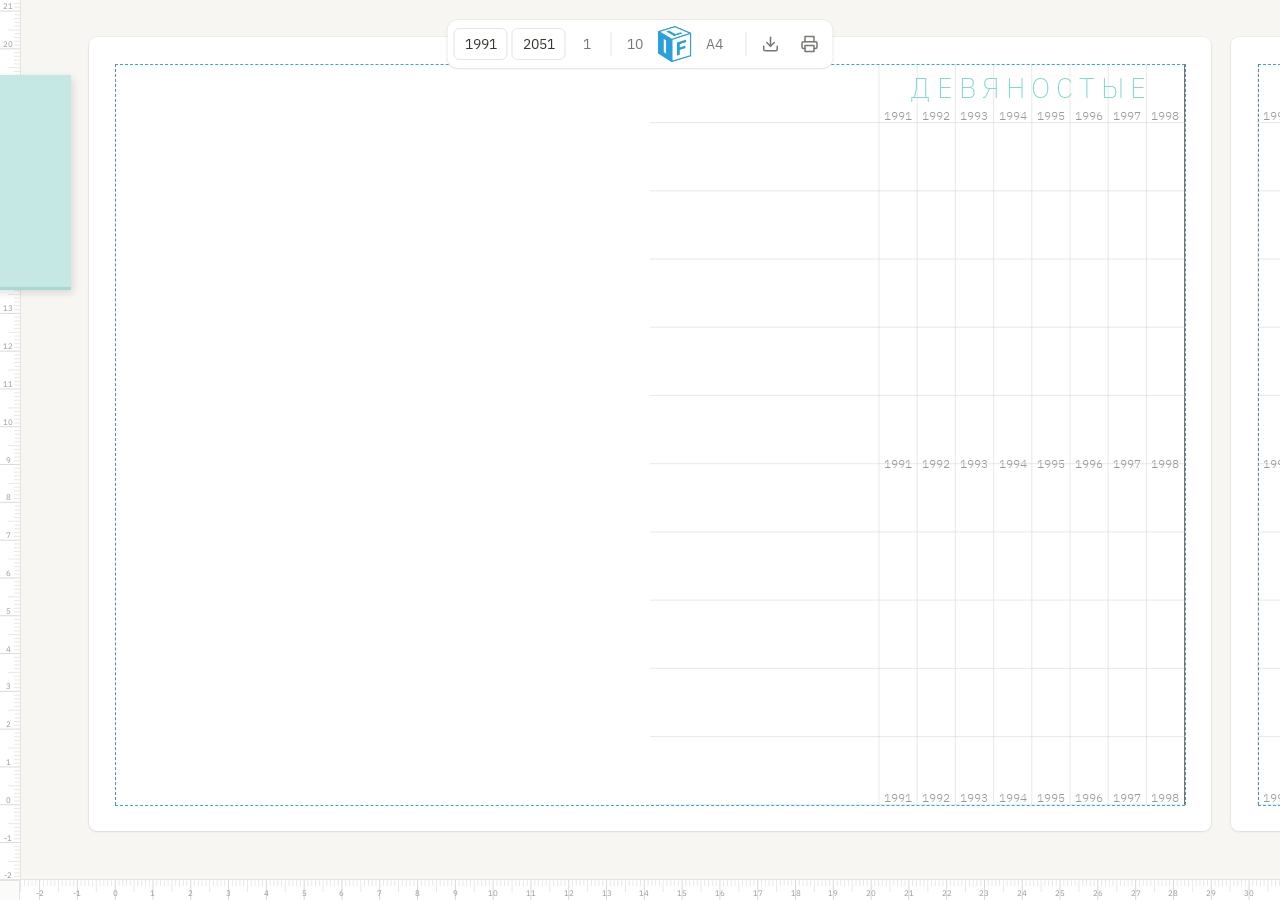
==== ru/index.html @ 42b496ec "fix: remove hourglass emoji favicon, keep favicon.png" ====
<!DOCTYPE html>
<html lang="ru">

<head>
    <meta charset="utf-8">
    <base href="../">
    <link rel="icon" type="image/png" href="favicon.png?v=2">
    <link rel="apple-touch-icon" href="favicon.png?v=2">
    <!-- Google Analytics -->
    <script async src="https://www.googletagmanager.com/gtag/js?id=G-NW8NPGK3DY"></script>
    <script>
        window.dataLayer = window.dataLayer || [];
        function gtag() { dataLayer.push(arguments); }
        gtag('js', new Date());
        gtag('config', 'G-NW8NPGK3DY');
    </script>
    <meta name="viewport" content="width=device-width, initial-scale=1">
    <link rel="preload" href="fonts/IBMPlexSans/IBMPlexSans-Light.ttf" as="font" type="font/ttf" crossorigin>
    <link rel="preload" href="fonts/IBMPlexSans/IBMPlexSans-Regular.ttf" as="font" type="font/ttf" crossorigin>
    <link rel="preload" href="fonts/IBMPlexSans/IBMPlexSans-Bold.ttf" as="font" type="font/ttf" crossorigin>
    <title>LifeLine — Визуализация линии жизни</title>
    <link rel="preconnect" href="https://fonts.googleapis.com">
    <link rel="preconnect" href="https://fonts.gstatic.com" crossorigin>
    <link
        href="https://fonts.googleapis.com/css2?family=IBM+Plex+Sans:ital,wght@0,300;0,400;0,600;0,700;1,700&display=swap"
        rel="stylesheet">
    <meta name="description"
        content="LifeLine — бесплатный онлайн-инструмент визуализации линии жизни. Увидьте всю свою жизнь на бумаге — от рождения до горизонта. Gantt-сетка для личных событий, экспорт в SVG и PDF, печать на A4 или рулон 914мм.">
    <meta name="keywords"
        content="линии жизни, визуализация жизни, лайфлайн, календарь жизни, планировщик жизни, временная шкала, личная хронология, lifeline, life timeline, Maxim Osovsky">

    <!-- Open Graph -->
    <meta property="og:type" content="website">
    <meta property="og:title" content="LifeLine — Визуализация жизни">
    <meta property="og:description" content="Вся жизнь на бумаге...">
    <meta property="og:image" content="https://lifeline.osovsky.com/og-image.png">
    <meta property="og:image:width" content="1200">
    <meta property="og:image:height" content="630">
    <meta property="og:url" content="https://lifeline.osovsky.com/ru/">
    <meta property="og:site_name" content="LifeLine">

    <!-- Twitter Card -->
    <meta name="twitter:card" content="summary_large_image">
    <meta name="twitter:title" content="LifeLine — Визуализация жизни">
    <meta name="twitter:description" content="Вся жизнь на бумаге...">
    <meta name="twitter:image" content="https://lifeline.osovsky.com/og-image.png">

    <!-- SEO -->
    <link rel="canonical" href="https://lifeline.osovsky.com/ru/">
    <link rel="alternate" hreflang="en" href="https://lifeline.osovsky.com/">
    <link rel="alternate" hreflang="ru" href="https://lifeline.osovsky.com/ru/">
    <link rel="alternate" hreflang="x-default" href="https://lifeline.osovsky.com/">
    <link rel="manifest" href="manifest.json">

    <!-- Structured Data -->
    <script type="application/ld+json">
	{
		"@context": "https://schema.org",
		"@type": "SoftwareApplication",
		"name": "LifeLine",
		"alternateName": "Визуализация линии жизни",
		"description": "Бесплатный онлайн-инструмент визуализации линии жизни. Увидьте всю свою жизнь на бумаге — прошлое и будущее, Gantt-сетка для личных событий. Экспорт в SVG и PDF.",
		"url": "https://lifeline.osovsky.com/ru/",
		"applicationCategory": "Productivity",
		"operatingSystem": "Web",
		"offers": { "@type": "Offer", "price": "0", "priceCurrency": "USD" },
		"image": "https://lifeline.osovsky.com/og-image.png",
		"author": {
			"@type": "Person",
			"name": "Maxim Osovsky",
			"sameAs": "https://www.wikidata.org/wiki/Q107189449"
		},
		"license": "https://creativecommons.org/licenses/by-sa/4.0/"
	}
	</script>

    <meta name="theme-color" content="#f7f6f3">
    <link rel="stylesheet" href="style.css">
</head>

<body>
    <noscript>
        <h1>LifeLine — Визуализация линии жизни</h1>
        <p>LifeLine требует JavaScript для генерации временных шкал. Пожалуйста, включите JavaScript в настройках
            браузера.</p>
    </noscript>
    <div style="position:absolute;left:-9999px;width:1px;height:1px;overflow:hidden" aria-hidden="true">
        <h1>LifeLine — Визуализация линии жизни</h1>
        <p>Линии и структуры — это язык осмысления жизни, так же как чертёж — язык инженера,
            карта — язык географа, диаграмма Ганта — язык менеджера, а хронология — язык историка.</p>
        <p>LifeLine — бесплатный браузерный инструмент для создания многолетних временных шкал жизни
            с Gantt-сеткой для личных событий. Увидьте всю свою жизнь на бумаге.</p>
    </div>
    <div class="controls top-bar" id="top-bar">
        <div class="tb-input-wrap" data-tooltip="Прошлое" id="wrap-yr">
            <input type="number" class="tb-year-input" id="tb-val-yr" value="1996" min="1900" max="2099">
        </div>
        <div class="tb-input-wrap" data-tooltip="Будущее" id="wrap-mo">
            <input type="number" class="tb-year-input" id="tb-val-mo" value="2036" min="1900" max="2099">
        </div>
        <input type="hidden" id="months-input" value="40">
        <div class="tb-btn tb-btn-sm" id="col-w-toggle" data-tooltip="Ширина колонки" onclick="cycleColWidth()">1</div>
        <div class="tb-sep"></div>
        <div class="tb-btn tb-btn-sm" id="rows-toggle" data-tooltip="Строки Ганта" onclick="toggleRows()">10</div>
        <div class="tb-btn" id="entry-btn" data-tooltip="Добавить запись" onclick="openEntryModal()">
            <img src="favicon.png" alt="LIF" style="width:40px; height:40px;">
        </div>
        <div class="tb-btn tb-btn-sm" id="paper-toggle" data-tooltip="Формат бумаги" onclick="togglePaper()">A4</div>
        <span id="page-info"></span>
        <div class="tb-sep"></div>
        <div class="tb-btn" onclick="confirmAction('Скачать SVG?', downloadSVG)" data-tooltip="Скачать SVG">
            <svg width="18" height="18" viewBox="0 0 24 24" fill="none" stroke="currentColor" stroke-width="2"
                stroke-linecap="round" stroke-linejoin="round">
                <path d="M21 15v4a2 2 0 0 1-2 2H5a2 2 0 0 1-2-2v-4" />
                <polyline points="7 10 12 15 17 10" />
                <line x1="12" y1="15" x2="12" y2="3" />
            </svg>
        </div>
        <div class="tb-btn" onclick="confirmAction('Скачать PDF?', printPDF)" data-tooltip="Скачать PDF">
            <svg width="18" height="18" viewBox="0 0 24 24" fill="none" stroke="currentColor" stroke-width="2"
                stroke-linecap="round" stroke-linejoin="round">
                <path d="M6 9V2h12v7" />
                <path d="M6 18H4a2 2 0 0 1-2-2v-5a2 2 0 0 1 2-2h16a2 2 0 0 1 2 2v5a2 2 0 0 1-2 2h-2" />
                <rect x="6" y="14" width="12" height="8" />
            </svg>
        </div>
    </div>
    <!-- Custom confirm modal -->
    <div id="confirm-overlay" class="confirm-overlay" style="display:none">
        <div class="confirm-box">
            <div class="confirm-msg" id="confirm-msg">Скачать?</div>
            <div class="confirm-btns">
                <button class="confirm-btn confirm-yes" id="confirm-yes">Да</button>
                <button class="confirm-btn confirm-cancel" id="confirm-cancel">Отмена</button>
            </div>
        </div>
    </div>
    <!-- Entry modal -->
    <div id="entry-overlay" class="confirm-overlay" style="display:none">
        <div class="confirm-box entry-box">
            <div class="confirm-msg">Добавить запись</div>
            <div class="entry-form">
                <textarea id="entry-text" rows="6" placeholder="3, Запуск продукта, 2018" autocomplete="off"
                    style="width:100%; box-sizing:border-box; resize:vertical; font-family:inherit; font-size:inherit; border:none; outline:none; background:transparent; box-shadow:0 1px 3px rgba(0,0,0,0.08), 0 0 0 1px rgba(0,0,0,0.04); border-radius:4px; padding:8px 10px;"></textarea>
            </div>
            <div class="confirm-btns">
                <button class="confirm-btn confirm-yes" onclick="addCustomEntry()">Добавить</button>
                <button class="confirm-btn confirm-cancel" onclick="closeEntryModal()">Отмена</button>
            </div>
        </div>
    </div>
    <input type="hidden" id="rows-slider" value="10">
    <span id="rows-value" style="display:none">10</span>
    <canvas id="ruler-left" class="ruler ruler-left"></canvas>
    <canvas id="ruler-bottom" class="ruler ruler-bottom"></canvas>
    <div class="ruler-corner"></div>
    <div id="paper-sheet"></div>
    <div id="guide-h" class="guide guide-h"></div>
    <div id="guide-v" class="guide guide-v"></div>
    <div id="guide-h-a4" class="guide guide-h"></div>
    <div id="guide-v-a4" class="guide guide-v"></div>
    <div id="guide-margin-bottom" class="guide guide-h guide-margin"></div>
    <div id="guide-margin-top" class="guide guide-h guide-margin"></div>
    <div id="guide-margin-left" class="guide guide-v guide-margin"></div>
    <div id="guide-margin-right" class="guide guide-v guide-margin"></div>
    <div id="calendar"></div>

    <!-- Mobile bottom toolbar -->
    <div id="mob-bar" class="mob-bar">
        <div class="mob-bar-left">
            <span id="mob-year-range" class="mob-year-range">1991–2051</span>
        </div>
        <button class="mob-chip" id="mob-format" onclick="toggleMobPaper()">A4</button>
        <div class="mob-bar-right">
            <button class="mob-icon" onclick="openEntryModal()" title="Добавить запись">
                <span style="font-family:'Copper Penny DTP',serif; font-size:18px; line-height:1;">T</span>
            </button>

            <div class="mob-dl-group">
                <button class="mob-icon" onclick="toggleMobDL()" title="Скачать">
                    <svg width="20" height="20" viewBox="0 0 24 24" fill="none" stroke="currentColor" stroke-width="2"
                        stroke-linecap="round" stroke-linejoin="round">
                        <path d="M21 15v4a2 2 0 0 1-2 2H5a2 2 0 0 1-2-2v-4" />
                        <polyline points="7 10 12 15 17 10" />
                        <line x1="12" y1="15" x2="12" y2="3" />
                    </svg>
                </button>
                <div id="mob-dl-popup" class="mob-dl-popup" style="display:none">
                    <button class="mob-dl-opt" onclick="downloadSVG(); toggleMobDL()">SVG</button>
                    <button class="mob-dl-opt" onclick="printPDF(); toggleMobDL()">PDF</button>
                </div>
            </div>
            <button class="mob-icon" onclick="toggleMobSheet()" title="Настройки">
                <svg width="20" height="20" viewBox="0 0 24 24" fill="none" stroke="currentColor" stroke-width="2"
                    stroke-linecap="round" stroke-linejoin="round">
                    <circle cx="12" cy="12" r="3" />
                    <path
                        d="M19.4 15a1.65 1.65 0 0 0 .33 1.82l.06.06a2 2 0 1 1-2.83 2.83l-.06-.06a1.65 1.65 0 0 0-1.82-.33 1.65 1.65 0 0 0-1 1.51V21a2 2 0 0 1-4 0v-.09A1.65 1.65 0 0 0 9 19.4a1.65 1.65 0 0 0-1.82.33l-.06.06a2 2 0 1 1-2.83-2.83l.06-.06A1.65 1.65 0 0 0 4.68 15a1.65 1.65 0 0 0-1.51-1H3a2 2 0 0 1 0-4h.09A1.65 1.65 0 0 0 4.6 9a1.65 1.65 0 0 0-.33-1.82l-.06-.06a2 2 0 1 1 2.83-2.83l.06.06A1.65 1.65 0 0 0 9 4.68a1.65 1.65 0 0 0 1-1.51V3a2 2 0 0 1 4 0v.09a1.65 1.65 0 0 0 1 1.51 1.65 1.65 0 0 0 1.82-.33l.06-.06a2 2 0 1 1 2.83 2.83l-.06.06A1.65 1.65 0 0 0 19.4 9a1.65 1.65 0 0 0 1.51 1H21a2 2 0 0 1 0 4h-.09a1.65 1.65 0 0 0-1.51 1z" />
                </svg>
            </button>
        </div>
    </div>

    <!-- Mobile bottom sheet -->
    <div id="mob-overlay" class="mob-overlay" onclick="toggleMobSheet()"></div>
    <div id="mob-sheet" class="mob-sheet">
        <div class="mob-sheet-handle"></div>
        <div class="mob-sheet-section">
            <div style="display:flex; gap:16px;">
                <div style="flex:1;">
                    <div class="mob-sheet-label" id="mob-label-hindsight" style="text-align:center; margin-bottom:4px;">
                        Прошлое</div>
                    <input type="number" class="mob-year-input mob-year-input-sheet" id="mob-sheet-yr" value="1991"
                        min="1900" max="2099">
                </div>
                <div style="flex:1;">
                    <div class="mob-sheet-label" id="mob-label-foresight" style="text-align:center; margin-bottom:4px;">
                        Будущее</div>
                    <input type="number" class="mob-year-input mob-year-input-sheet" id="mob-sheet-mo" value="2051"
                        min="1900" max="2099">
                </div>
            </div>
        </div>
        <div class="mob-sheet-section">
            <div class="mob-sheet-label">Формат бумаги</div>
            <div class="mob-chips" id="mob-paper-chips">
                <button class="mob-chip-opt active" data-size="a4" onclick="mobSetPaper('a4')">A4</button>
                <button class="mob-chip-opt" data-size="914x4" onclick="mobSetPaper('914x4')">×4</button>
            </div>
        </div>
        <div class="mob-sheet-section">
            <div class="mob-sheet-label">Строки Ганта</div>
            <div class="mob-chips">
                <button class="mob-chip-opt active" data-rows="10" onclick="mobSetRows(10)">10</button>
                <button class="mob-chip-opt" data-rows="14" onclick="mobSetRows(14)">14</button>
            </div>
        </div>
        <div class="mob-sheet-section">
            <div class="mob-sheet-label">Ширина колонки</div>
            <div class="mob-chips">
                <button class="mob-chip-opt col-w-btn active" data-colw="10" onclick="setColWidth(10)">1 cm</button>
                <button class="mob-chip-opt col-w-btn" data-colw="15" onclick="setColWidth(15)">1.5 cm</button>
                <button class="mob-chip-opt col-w-btn" data-colw="20" onclick="setColWidth(20)">2 cm</button>
            </div>
        </div>

    </div>
    <script src="calendar.js"></script>
</body>

</html>
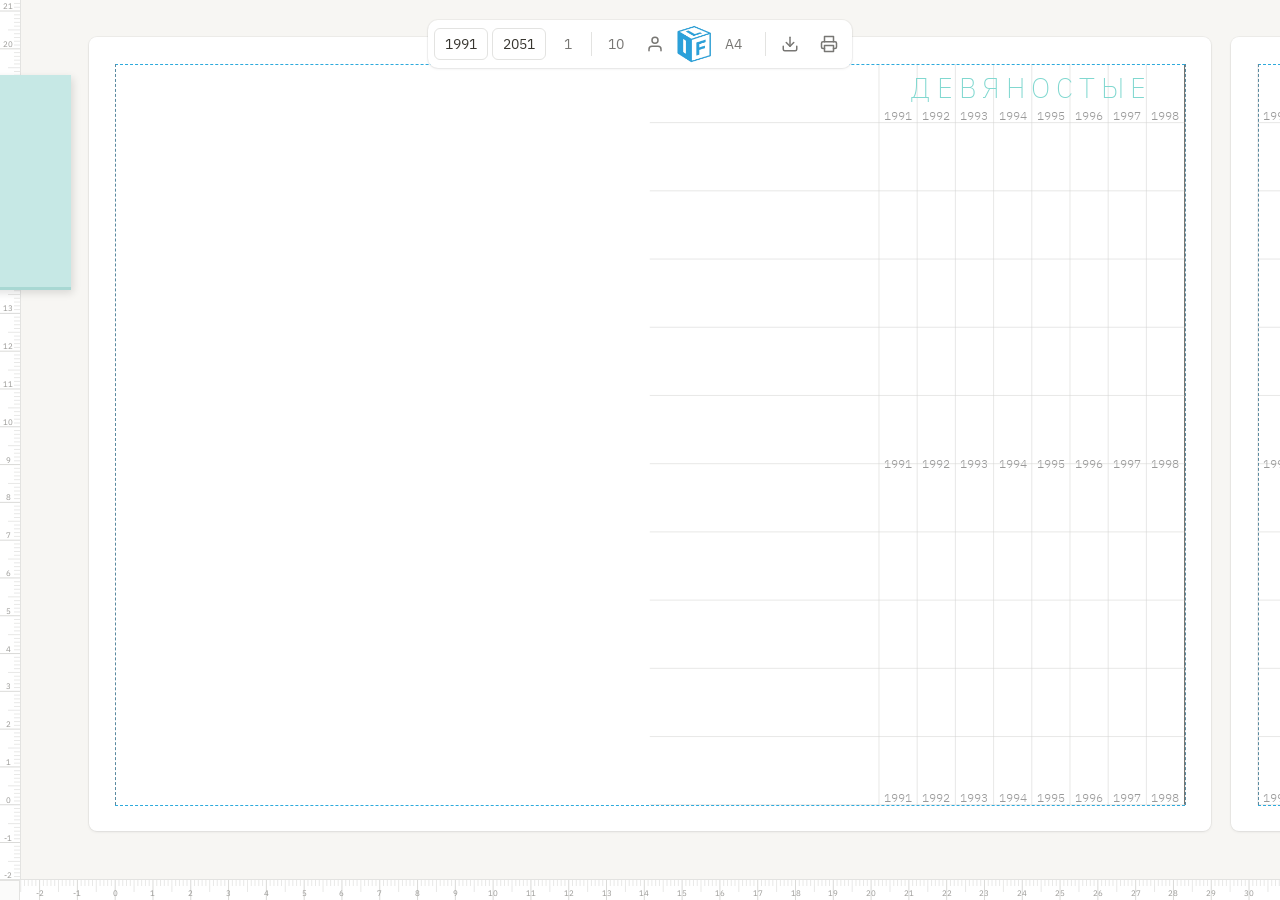
==== commit 61cabe0d: "feat: dual gender milestone lines with SVG icons, education bars, head silhouettes" ====
--- a/ru/index.html
+++ b/ru/index.html
@@ -27,7 +27,7 @@
     <meta name="description"
         content="LifeLine — бесплатный онлайн-инструмент визуализации линии жизни. Увидьте всю свою жизнь на бумаге — от рождения до горизонта. Gantt-сетка для личных событий, экспорт в SVG и PDF, печать на A4 или рулон 914мм.">
     <meta name="keywords"
-        content="линии жизни, визуализация жизни, лайфлайн, календарь жизни, планировщик жизни, временная шкала, личная хронология, lifeline, life timeline, Maxim Osovsky">
+        content="линии жизни, визуализация жизни, визуализация линии жизни, лайфлайн, жизнь на бумаге, календарь жизни, планировщик жизни, планирование жизни инструмент, временная шкала, личная хронология, lifeline, life timeline, life visualization, free life timeline generator, Maxim Osovsky">
 
     <!-- Open Graph -->
     <meta property="og:type" content="website">
@@ -102,6 +102,13 @@
         <div class="tb-btn tb-btn-sm" id="col-w-toggle" data-tooltip="Ширина колонки" onclick="cycleColWidth()">1</div>
         <div class="tb-sep"></div>
         <div class="tb-btn tb-btn-sm" id="rows-toggle" data-tooltip="Строки Ганта" onclick="toggleRows()">10</div>
+        <div class="tb-btn tb-btn-sm" id="milestone-btn" data-tooltip="Вехи жизни" onclick="toggleMilestones()">
+            <svg width="18" height="18" viewBox="0 0 24 24" fill="none" stroke="currentColor" stroke-width="2"
+                stroke-linecap="round" stroke-linejoin="round">
+                <path d="M20 21v-2a4 4 0 0 0-4-4H8a4 4 0 0 0-4 4v2" />
+                <circle cx="12" cy="7" r="4" />
+            </svg>
+        </div>
         <div class="tb-btn" id="entry-btn" data-tooltip="Добавить запись" onclick="openEntryModal()">
             <img src="favicon.png" alt="LIF" style="width:40px; height:40px;">
         </div>
@@ -169,13 +176,21 @@
     <div id="mob-bar" class="mob-bar">
         <div class="mob-bar-left">
             <span id="mob-year-range" class="mob-year-range">1991–2051</span>
-        </div>
-        <button class="mob-chip" id="mob-format" onclick="toggleMobPaper()">A4</button>
+            <button class="mob-chip" id="mob-format" onclick="toggleMobPaper()">A4</button>
+        </div>
+        <div class="mob-bar-center">
+            <button class="mob-icon" onclick="openEntryModal()" title="Добавить запись">
+                <img src="favicon.png" alt="LIF" style="width:48px; height:48px;">
+            </button>
+        </div>
         <div class="mob-bar-right">
-            <button class="mob-icon" onclick="openEntryModal()" title="Добавить запись">
-                <span style="font-family:'Copper Penny DTP',serif; font-size:18px; line-height:1;">T</span>
+            <button class="mob-icon" id="mob-milestone-btn" onclick="toggleMilestones()" title="Вехи жизни">
+                <svg width="20" height="20" viewBox="0 0 24 24" fill="none" stroke="currentColor" stroke-width="2"
+                    stroke-linecap="round" stroke-linejoin="round">
+                    <path d="M20 21v-2a4 4 0 0 0-4-4H8a4 4 0 0 0-4 4v2" />
+                    <circle cx="12" cy="7" r="4" />
+                </svg>
             </button>
-
             <div class="mob-dl-group">
                 <button class="mob-icon" onclick="toggleMobDL()" title="Скачать">
                     <svg width="20" height="20" viewBox="0 0 24 24" fill="none" stroke="currentColor" stroke-width="2"
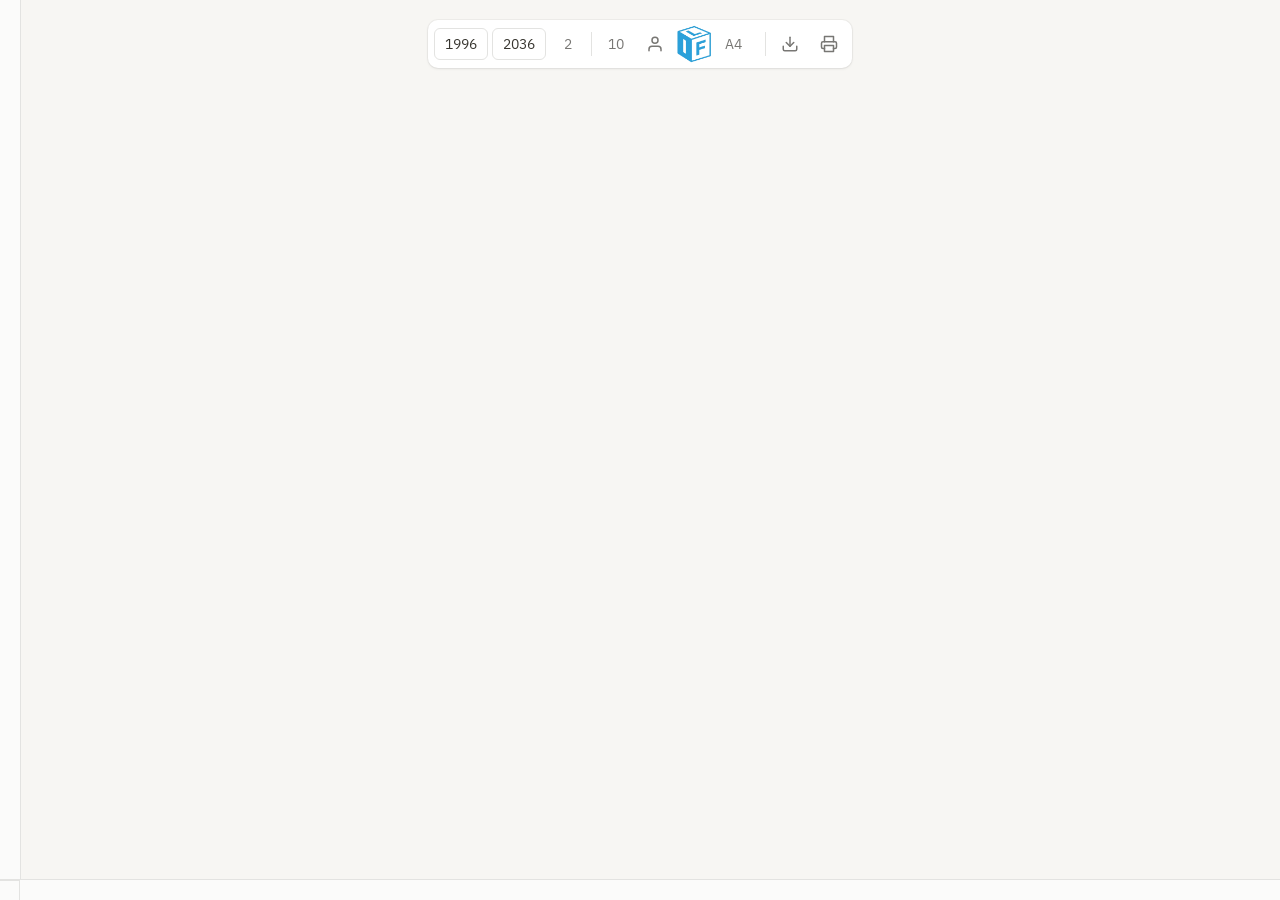
==== commit 8cc94988: "feat: default column width 2cm" ====
--- a/ru/index.html
+++ b/ru/index.html
@@ -99,7 +99,7 @@
             <input type="number" class="tb-year-input" id="tb-val-mo" value="2036" min="1900" max="2099">
         </div>
         <input type="hidden" id="months-input" value="40">
-        <div class="tb-btn tb-btn-sm" id="col-w-toggle" data-tooltip="Ширина колонки" onclick="cycleColWidth()">1</div>
+        <div class="tb-btn tb-btn-sm" id="col-w-toggle" data-tooltip="Ширина колонки" onclick="cycleColWidth()">2</div>
         <div class="tb-sep"></div>
         <div class="tb-btn tb-btn-sm" id="rows-toggle" data-tooltip="Строки Ганта" onclick="toggleRows()">10</div>
         <div class="tb-btn tb-btn-sm" id="milestone-btn" data-tooltip="Вехи жизни" onclick="toggleMilestones()">
@@ -147,7 +147,8 @@
         <div class="confirm-box entry-box">
             <div class="confirm-msg">Добавить запись</div>
             <div class="entry-form">
-                <textarea id="entry-text" rows="6" placeholder="3, Запуск продукта, 2018" autocomplete="off"
+                <textarea id="entry-text" rows="6"
+                    placeholder="3, Запуск продукта, 2018&#10;4, 1979-1990, Школа, lightblue" autocomplete="off"
                     style="width:100%; box-sizing:border-box; resize:vertical; font-family:inherit; font-size:inherit; border:none; outline:none; background:transparent; box-shadow:0 1px 3px rgba(0,0,0,0.08), 0 0 0 1px rgba(0,0,0,0.04); border-radius:4px; padding:8px 10px;"></textarea>
             </div>
             <div class="confirm-btns">
@@ -171,6 +172,48 @@
     <div id="guide-margin-left" class="guide guide-v guide-margin"></div>
     <div id="guide-margin-right" class="guide guide-v guide-margin"></div>
     <div id="calendar"></div>
+
+    <!-- Welcome carousel (mobile only, first visit) -->
+    <div id="welcome-overlay" class="welcome-overlay" style="display:none">
+        <button class="welcome-skip" onclick="closeWelcome()">Skip</button>
+        <div class="welcome-carousel" id="welcome-carousel">
+            <div class="welcome-slide">
+                <img src="favicon.png" alt="LifeLine" class="welcome-icon">
+                <h2>Your entire life on a single sheet of paper</h2>
+                <p>From birth to the horizon of your future — on one timeline.</p>
+                <p>See decades at a glance. Mark what matters.</p>
+                <p class="welcome-hint">Swipe to learn more →</p>
+            </div>
+            <div class="welcome-slide">
+                <div class="welcome-emoji">✏️</div>
+                <h2>Add your events</h2>
+                <p>Tap the Life-button and type one entry per line:</p>
+                <p><code>3, Career start, 2018</code></p>
+                <p><code>4, 1979-1990, School, lightblue</code></p>
+                <p>Points, bars, any color you want.</p>
+            </div>
+            <div class="welcome-slide">
+                <div class="welcome-emoji">🖨️</div>
+                <h2>Print it on your wall</h2>
+                <p>Export as SVG or PDF. Print at home on A4 or at a copy center on 1-meter-wide roll paper.</p>
+                <p>4 copies on one roll — for workshops and coaching sessions.</p>
+            </div>
+            <div class="welcome-slide">
+                <img src="favicon.png" alt="LifeLine" class="welcome-icon">
+                <h2>Start exploring</h2>
+                <p>Free forever. No signup. Your data never leaves your device.</p>
+            </div>
+        </div>
+        <div class="welcome-bottom">
+            <div class="welcome-dots" id="welcome-dots">
+                <div class="welcome-dot active"></div>
+                <div class="welcome-dot"></div>
+                <div class="welcome-dot"></div>
+                <div class="welcome-dot"></div>
+            </div>
+            <button class="welcome-start" id="welcome-start-btn" onclick="closeWelcome()">Start exploring</button>
+        </div>
+    </div>
 
     <!-- Mobile bottom toolbar -->
     <div id="mob-bar" class="mob-bar">
@@ -253,9 +296,9 @@
         <div class="mob-sheet-section">
             <div class="mob-sheet-label">Ширина колонки</div>
             <div class="mob-chips">
-                <button class="mob-chip-opt col-w-btn active" data-colw="10" onclick="setColWidth(10)">1 cm</button>
+                <button class="mob-chip-opt col-w-btn" data-colw="10" onclick="setColWidth(10)">1 cm</button>
                 <button class="mob-chip-opt col-w-btn" data-colw="15" onclick="setColWidth(15)">1.5 cm</button>
-                <button class="mob-chip-opt col-w-btn" data-colw="20" onclick="setColWidth(20)">2 cm</button>
+                <button class="mob-chip-opt col-w-btn active" data-colw="20" onclick="setColWidth(20)">2 cm</button>
             </div>
         </div>
 
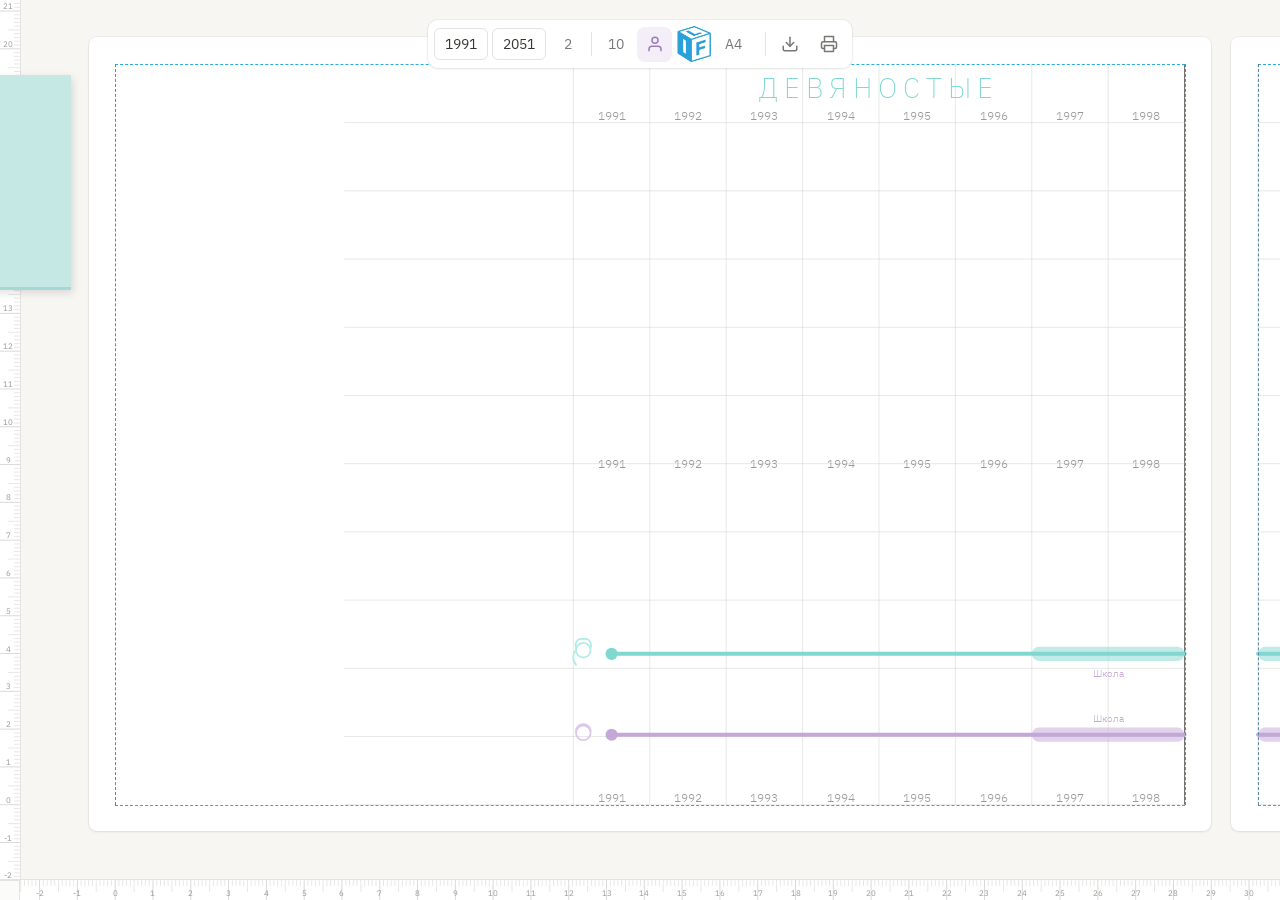
==== commit d17ce7c2: "Replace og-image.png with jpg, add cover and session photo" ====
--- a/ru/index.html
+++ b/ru/index.html
@@ -33,7 +33,7 @@
     <meta property="og:type" content="website">
     <meta property="og:title" content="LifeLine — Визуализация жизни">
     <meta property="og:description" content="Вся жизнь на бумаге...">
-    <meta property="og:image" content="https://lifeline.osovsky.com/og-image.png">
+    <meta property="og:image" content="https://lifeline.osovsky.com/og-image.jpg">
     <meta property="og:image:width" content="1200">
     <meta property="og:image:height" content="630">
     <meta property="og:url" content="https://lifeline.osovsky.com/ru/">
@@ -43,7 +43,7 @@
     <meta name="twitter:card" content="summary_large_image">
     <meta name="twitter:title" content="LifeLine — Визуализация жизни">
     <meta name="twitter:description" content="Вся жизнь на бумаге...">
-    <meta name="twitter:image" content="https://lifeline.osovsky.com/og-image.png">
+    <meta name="twitter:image" content="https://lifeline.osovsky.com/og-image.jpg">
 
     <!-- SEO -->
     <link rel="canonical" href="https://lifeline.osovsky.com/ru/">
@@ -64,7 +64,7 @@
 		"applicationCategory": "Productivity",
 		"operatingSystem": "Web",
 		"offers": { "@type": "Offer", "price": "0", "priceCurrency": "USD" },
-		"image": "https://lifeline.osovsky.com/og-image.png",
+		"image": "https://lifeline.osovsky.com/og-image.jpg",
 		"author": {
 			"@type": "Person",
 			"name": "Maxim Osovsky",
